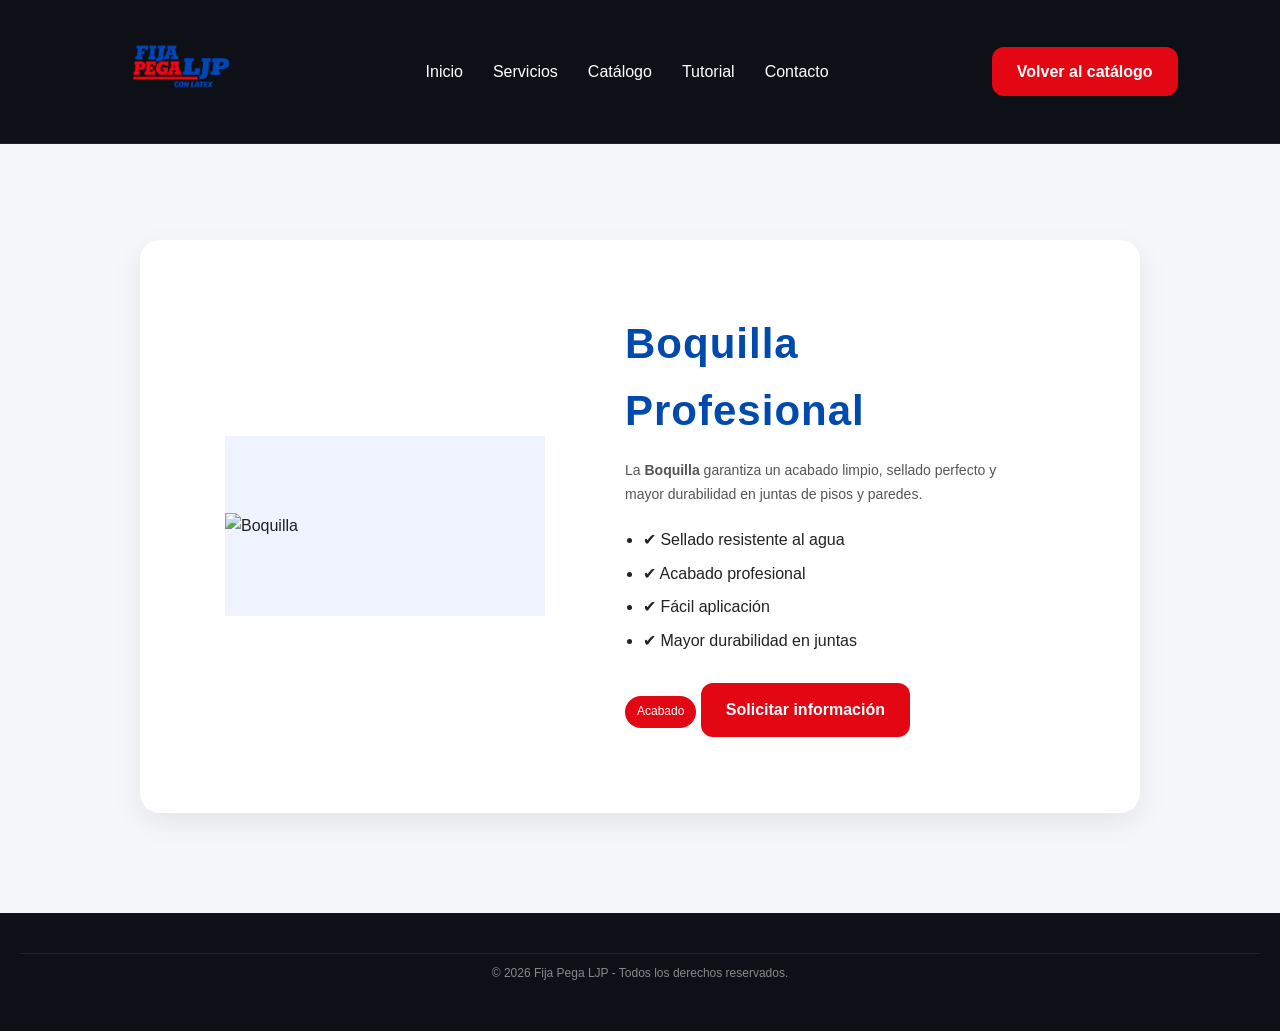
==== boquilla.html @ 5b0606a4 "primer subida" ====
<!DOCTYPE html>
<html lang="es">

<head>
    <meta charset="UTF-8">
    <meta name="viewport" content="width=device-width, initial-scale=1.0">
    <title>Boquilla | Fija Pega LJP</title>
<link rel="shortcut icon" href="log.png">
<link rel="apple-touch-icon" href="log.png">
    <link rel="stylesheet" href="style.css">
    <meta name="viewport" content="width=device-width, initial-scale=1.0">
</head>

<body>

<header class="header">

    <div class="logo">
        <img src="log.png" alt="Fija Pega LJP">
    </div>

    <nav class="navbar">
        <a href="index.html">Inicio</a>
        <a href="servicios.html">Servicios</a>
        <a href="catalogo.html">Catálogo</a>
        <a href="tutorial.html">Tutorial</a>
        <a href="contacto.html">Contacto</a>
    </nav>

    <a href="catalogo.html" class="btn-header">Volver al catálogo</a>

</header>

<main class="product-page">

    <div class="product-detail">

        <div class="product-img">
            <img src="img/producto.png" alt="Boquilla">
        </div>

        <div class="product-info">

            <h1>Boquilla Profesional</h1>

            <p>
                La <strong>Boquilla</strong> garantiza un acabado limpio, sellado perfecto
                y mayor durabilidad en juntas de pisos y paredes.
            </p>

            <ul>
                <li>✔ Sellado resistente al agua</li>
                <li>✔ Acabado profesional</li>
                <li>✔ Fácil aplicación</li>
                <li>✔ Mayor durabilidad en juntas</li>
            </ul>

            <span class="tag-producto">Acabado</span>

            <a href="contacto.html" class="btn-primary">Solicitar información</a>

        </div>

    </div>

</main>

<footer class="footer">

    <div class="footer-bottom">
        © 2026 Fija Pega LJP - Todos los derechos reservados.
    </div>

</footer>

</body>
</html>
---- style.css ----
*{
    margin:0;
    padding:0;
    box-sizing:border-box;
    font-family:Poppins,sans-serif;
}

body{
    background:#f5f5f5;
}

/* HEADER */

header{
    position:fixed;
    top:0;
    width:100%;
    background:#111;
    display:flex;
    justify-content:space-between;
    align-items:center;
    padding:20px 8%;
    z-index:999;
}

.logo{
    color:#fff;
    font-size:30px;
    font-weight:bold;
}

.logo span{
    color:red;
}

nav ul{
    display:flex;
    list-style:none;
}

nav ul li{
    margin-left:30px;
}

nav ul li a{
    text-decoration:none;
    color:white;
}

/* HERO */

.hero{
    min-height:100vh;
    display:flex;
    justify-content:space-between;
    align-items:center;
    padding:120px 8%;
    background:linear-gradient(
    to right,
    #ffffff,
    #d8ecff);
}

.hero-text{
    width:50%;
}

.hero-text h1{
    font-size:55px;
}

.hero-text p{
    margin:20px 0;
    font-size:18px;
}

.btn{
    background:red;
    color:white;
    padding:15px 35px;
    border-radius:10px;
    text-decoration:none;
}

.hero-image img{
    width:400px;
}

/* QUIENES SOMOS */

.quienes-somos{
    padding:100px 8%;
    text-align:center;
}

.mision-vision{
    display:flex;
    gap:20px;
    margin-top:40px;
}

.box{
    background:white;
    padding:30px;
    border-radius:20px;
}

/* PAGINAS */

.services-page,
.catalogo-page,
.tutorial-page,
.contact-page{
    padding:150px 8%;
    text-align:center;
}

.services-container,
.catalogo-container{
    display:flex;
    justify-content:center;
    gap:30px;
    flex-wrap:wrap;
}

.card,
.producto{
    width:300px;
    background:white;
    padding:30px;
    border-radius:20px;
    box-shadow:0 5px 20px rgba(0,0,0,.1);
}

.producto img{
    width:170px;
}

button{
    background:#009933;
    color:white;
    border:none;
    padding:12px 20px;
    border-radius:10px;
    cursor:pointer;
}

/* CALCULADORA */

.calculator{
    max-width:500px;
    margin:auto;
}

.calculator input{
    width:100%;
    padding:15px;
    margin:10px 0;
    border-radius:10px;
    border:1px solid #ccc;
}

.resultado{
    margin-top:20px;
    font-size:20px;
    font-weight:bold;
}

.btn-whatsapp{
    display:inline-block;
    margin-top:20px;
    background:#25D366;
    color:white;
    padding:15px 35px;
    border-radius:10px;
    text-decoration:none;
}

/* FOOTER */

footer{
    background:#111;
    color:white;
    text-align:center;
    padding:20px;
}

/* RESPONSIVE */

@media(max-width:900px){

.hero{
    flex-direction:column;
    text-align:center;
}

.hero-text{
    width:100%;
}

.hero-image img{
    width:250px;
}

nav ul{
    display:none;
}

.mision-vision{
    flex-direction:column;
}
}/* QUIENES SOMOS MEJORADO */

.quienes-somos{
    padding:100px 8%;
    background:#fff;
}

.titulo-section{
    text-align:center;
    margin-bottom:60px;
}

.titulo-section h2{
    font-size:42px;
    color:#111;
}

.subtitulo{
    color:#666;
    margin-top:10px;
    font-size:18px;
}

.quienes-container{
    display:flex;
    justify-content:space-between;
    gap:50px;
    align-items:center;
    margin-bottom:60px;
}

.texto-quienes{
    flex:1;
}

.texto-quienes h3{
    font-size:34px;
    margin-bottom:20px;
    color:#d60000;
}

.texto-quienes p{
    margin-bottom:20px;
    line-height:1.9;
    color:#444;
}

.estadisticas{
    flex:1;
    display:grid;
    grid-template-columns:repeat(2,1fr);
    gap:20px;
}

.stat-card{
    background:linear-gradient(
    135deg,
    #d60000,
    #004aad);
    color:white;
    padding:30px;
    border-radius:20px;
    text-align:center;
    box-shadow:0 5px 20px rgba(0,0,0,.15);
    transition:.3s;
}

.stat-card:hover{
    transform:translateY(-8px);
}

.stat-card h2{
    font-size:35px;
}

.stat-card p{
    margin-top:10px;
}

/* RESPONSIVE */

@media(max-width:900px){

.quienes-container{
    flex-direction:column;
}

.estadisticas{
    grid-template-columns:1fr;
    width:100%;
}

}
*{
    margin:0;
    padding:0;
    box-sizing:border-box;
    font-family:'Poppins', sans-serif;
}

body{
    background:#f5f7fb;
    overflow-x:hidden;
}

/* HEADER */

.header{
    width:100%;
    display:flex;
    justify-content:space-between;
    align-items:center;
    padding:20px 8%;
    background:#0d1117;
    position:fixed;
    top:0;
    z-index:1000;
}

.logo{
    color:white;
    font-size:30px;
    font-weight:800;
}

.logo span{
    color:#e30613;
}

.navbar{
    display:flex;
    gap:30px;
}

.navbar a{
    color:white;
    text-decoration:none;
    font-weight:500;
    transition:.3s;
}

.navbar a:hover{
    color:#00AEEF;
}

.btn-header{
    background:#e30613;
    color:white;
    padding:12px 28px;
    border-radius:12px;
    text-decoration:none;
    font-weight:600;
    transition:.3s;
}

.btn-header:hover{
    background:#00AEEF;
}

/* HERO */

.hero{
    min-height:100vh;
    display:flex;
    align-items:center;
    justify-content:space-between;
    padding:150px 8% 100px;
    background:linear-gradient(
        135deg,
        #ffffff,
        #dceeff
    );
    position:relative;
}

.hero-text{
    width:50%;
}

.tag{
    background:#e30613;
    color:white;
    padding:8px 18px;
    border-radius:30px;
    font-size:14px;
    display:inline-block;
    margin-bottom:20px;
}

.hero-text h1{
    font-size:65px;
    font-weight:800;
    line-height:1.1;
    color:#111;
}

.hero-text h1 span{
    color:#004aad;
}

.hero-text p{
    font-size:18px;
    color:#555;
    margin:25px 0;
    line-height:1.8;
}

.hero-buttons{
    display:flex;
    gap:20px;
}

.btn-primary{
    background:#e30613;
    color:white;
    padding:16px 35px;
    border-radius:14px;
    text-decoration:none;
    font-weight:600;
}

.btn-secondary{
    border:2px solid #004aad;
    color:#004aad;
    padding:16px 35px;
    border-radius:14px;
    text-decoration:none;
    font-weight:600;
}

/* PRODUCTO */

.hero-image{
    width:50%;
    position:relative;
    display:flex;
    justify-content:center;
    align-items:center;
}

.circle-bg{
    width:450px;
    height:450px;
    background:linear-gradient(
        135deg,
        #004aad,
        #00AEEF
    );
    border-radius:50%;
    position:absolute;
    opacity:.12;
}

.hero-image img{
    width:420px;
    z-index:2;
    animation:float 4s ease-in-out infinite;
}

@keyframes float{
    0%{
        transform:translateY(0px);
    }
    50%{
        transform:translateY(-15px);
    }
    100%{
        transform:translateY(0px);
    }
}

/* TARJETAS FLOTANTES */

.floating-card{
    position:absolute;
    background:white;
    padding:15px 25px;
    border-radius:15px;
    box-shadow:0 5px 20px rgba(0,0,0,.15);
    font-weight:600;
    z-index:10;
}

.card1{
    top:90px;
    right:0;
}

.card2{
    bottom:90px;
    left:0;
}

/* BENEFICIOS */

.benefits{
    display:grid;
    grid-template-columns:repeat(4,1fr);
    gap:25px;
    padding:70px 8%;
    background:#0d1117;
}

.benefit-box{
    background:#161b22;
    color:white;
    padding:35px;
    border-radius:20px;
    text-align:center;
    transition:.3s;
}

.benefit-box:hover{
    transform:translateY(-8px);
}

.benefit-box h3{
    margin:15px 0;
}

/* ABOUT */

.about{
    display:flex;
    justify-content:space-between;
    align-items:center;
    gap:50px;
    padding:100px 8%;
    background:white;
}

.about-text{
    width:50%;
}

.about-text span{
    color:#e30613;
    font-weight:700;
}

.about-text h2{
    font-size:50px;
    margin:15px 0;
}

.about-text p{
    color:#555;
    line-height:1.8;
    margin-bottom:20px;
}

.about-cards{
    width:50%;
    display:grid;
    grid-template-columns:repeat(2,1fr);
    gap:20px;
}

.mini-card{
    background:linear-gradient(
        135deg,
        #e30613,
        #004aad
    );
    color:white;
    padding:35px;
    border-radius:20px;
    text-align:center;
}

.mini-card h3{
    font-size:35px;
}

/* BARRA INFERIOR */

.bottom-banner{
    background:#0d1117;
    color:white;
    display:flex;
    justify-content:space-around;
    padding:35px;
    font-weight:600;
    flex-wrap:wrap;
}

/* FOOTER */

footer{
    background:#000;
    color:white;
    text-align:center;
    padding:50px 20px;
}

footer h2{
    margin-bottom:10px;
}

/* RESPONSIVE */

@media(max-width:991px){

.hero{
    flex-direction:column;
    text-align:center;
}

.hero-text{
    width:100%;
}

.hero-image{
    width:100%;
    margin-top:50px;
}

.hero-text h1{
    font-size:42px;
}

.hero-image img{
    width:280px;
}

.circle-bg{
    width:300px;
    height:300px;
}

.about{
    flex-direction:column;
}

.about-text,
.about-cards{
    width:100%;
}

.about-cards{
    grid-template-columns:1fr;
}

.benefits{
    grid-template-columns:1fr;
}

.navbar{
    display:none;
}

.btn-header{
    display:none;
}

.bottom-banner{
    flex-direction:column;
    gap:15px;
    text-align:center;
}

.card1,
.card2{
    position:relative;
    margin:10px auto;
    left:auto;
    right:auto;
    top:auto;
    bottom:auto;
}
}*{
    margin:0;
    padding:0;
    box-sizing:border-box;
    font-family:'Poppins', sans-serif;
}

html{
    scroll-behavior:smooth;
}

body{
    background:#f5f7fb;
    overflow-x:hidden;
}

/* =========================
HEADER
========================= */

.header{
    width:100%;
    display:flex;
    justify-content:space-between;
    align-items:center;
    padding:18px 8%;
    background:rgba(13,17,23,.96);
    backdrop-filter:blur(12px);
    position:fixed;
    top:0;
    left:0;
    z-index:1000;
    border-bottom:1px solid rgba(255,255,255,.08);
}

/* LOGO */

.logo{
    display:flex;
    align-items:center;
}

.logo-box{
    line-height:1;
}

.logo-box h1{
    font-size:34px;
    font-weight:900;
    color:white;
    letter-spacing:1px;
}

.logo-box h1 span{
    color:#e30613;
}

.logo-box p{
    color:#00AEEF;
    font-size:12px;
    letter-spacing:2px;
    margin-top:6px;
    font-weight:600;
}

/* MENU */

.navbar{
    display:flex;
    gap:35px;
}

.navbar a{
    color:white;
    text-decoration:none;
    font-size:16px;
    font-weight:500;
    transition:.3s;
    position:relative;
}

.navbar a:hover{
    color:#00AEEF;
}

.navbar a::after{
    content:'';
    width:0%;
    height:2px;
    background:#e30613;
    position:absolute;
    left:0;
    bottom:-5px;
    transition:.3s;
}

.navbar a:hover::after{
    width:100%;
}

/* BOTON HEADER */

.btn-header{
    background:#e30613;
    color:white;
    text-decoration:none;
    padding:14px 28px;
    border-radius:14px;
    font-weight:600;
    transition:.3s;
}

.btn-header:hover{
    background:#004aad;
    transform:translateY(-3px);
}

/* =========================
HERO
========================= */

.hero{
    min-height:100vh;
    display:flex;
    justify-content:space-between;
    align-items:center;
    padding:150px 8% 100px;
    background:linear-gradient(
        135deg,
        #ffffff,
        #dceeff
    );
    position:relative;
}

.hero::before{
    content:'';
    position:absolute;
    width:500px;
    height:500px;
    background:#e30613;
    filter:blur(180px);
    opacity:.08;
    top:-100px;
    left:-150px;
}

.hero-text{
    width:50%;
    z-index:2;
}

.tag{
    background:#e30613;
    color:white;
    padding:8px 18px;
    border-radius:30px;
    font-size:14px;
    display:inline-block;
    margin-bottom:20px;
}

.hero-text h1{
    font-size:65px;
    line-height:1.1;
    font-weight:800;
    color:#111;
}

.hero-text h1 span{
    color:#004aad;
}

.hero-text p{
    color:#555;
    line-height:1.8;
    margin:25px 0;
    font-size:18px;
}

/* BOTONES */

.hero-buttons{
    display:flex;
    gap:20px;
}

.btn-primary{
    background:#e30613;
    color:white;
    padding:16px 35px;
    border-radius:14px;
    text-decoration:none;
    font-weight:600;
    transition:.3s;
}

.btn-primary:hover{
    background:#004aad;
}

.btn-secondary{
    border:2px solid #004aad;
    color:#004aad;
    padding:16px 35px;
    border-radius:14px;
    text-decoration:none;
    font-weight:600;
    transition:.3s;
}

.btn-secondary:hover{
    background:#004aad;
    color:white;
}

/* =========================
PRODUCTO HERO
========================= */

.hero-image{
    width:50%;
    display:flex;
    justify-content:center;
    align-items:center;
    position:relative;
}

.circle-bg{
    width:480px;
    height:480px;
    border-radius:50%;
    background:linear-gradient(
        135deg,
        #004aad,
        #00AEEF
    );
    position:absolute;
    opacity:.12;
}

.hero-image img{
    width:420px;
    position:relative;
    z-index:2;
    animation:float 4s ease infinite;
}

@keyframes float{
    0%{
        transform:translateY(0);
    }

    50%{
        transform:translateY(-15px);
    }

    100%{
        transform:translateY(0);
    }
}

/* TARJETAS */

.floating-card{
    position:absolute;
    background:white;
    padding:15px 22px;
    border-radius:16px;
    box-shadow:0 5px 20px rgba(0,0,0,.15);
    font-weight:600;
    z-index:10;
}

.card1{
    top:80px;
    right:0;
}

.card2{
    bottom:90px;
    left:0;
}

/* =========================
BENEFICIOS
========================= */

.benefits{
    background:#0d1117;
    display:grid;
    grid-template-columns:repeat(4,1fr);
    gap:20px;
    padding:70px 8%;
}

.benefit-box{
    background:#161b22;
    color:white;
    padding:35px;
    border-radius:20px;
    text-align:center;
    transition:.3s;
}

.benefit-box:hover{
    transform:translateY(-8px);
}

.benefit-box h3{
    margin:15px 0;
}

/* =========================
QUIENES SOMOS
========================= */

.about{
    display:flex;
    justify-content:space-between;
    gap:60px;
    padding:100px 8%;
    background:white;
}

.about-text{
    width:50%;
}

.about-text span{
    color:#e30613;
    font-weight:700;
}

.about-text h2{
    font-size:48px;
    margin:15px 0;
}

.about-text p{
    line-height:1.9;
    color:#555;
    margin-bottom:20px;
}

.about-cards{
    width:50%;
    display:grid;
    grid-template-columns:repeat(2,1fr);
    gap:20px;
}

.mini-card{
    background:linear-gradient(
        135deg,
        #e30613,
        #004aad
    );
    color:white;
    padding:35px;
    border-radius:20px;
    text-align:center;
    box-shadow:0 5px 20px rgba(0,0,0,.15);
}

.mini-card h3{
    font-size:35px;
}

/* =========================
BARRA FINAL
========================= */

.bottom-banner{
    background:#0d1117;
    color:white;
    display:flex;
    justify-content:space-around;
    align-items:center;
    padding:35px;
    flex-wrap:wrap;
    gap:15px;
    font-weight:600;
}

/* =========================
FOOTER
========================= */

footer{
    background:black;
    color:white;
    text-align:center;
    padding:50px 20px;
}

footer h2{
    margin-bottom:10px;
}

/* =========================
RESPONSIVE
========================= */

@media(max-width:991px){

.hero{
    flex-direction:column;
    text-align:center;
}

.hero-text{
    width:100%;
}

.hero-image{
    width:100%;
    margin-top:50px;
}

.hero-image img{
    width:280px;
}

.circle-bg{
    width:300px;
    height:300px;
}

.hero-text h1{
    font-size:42px;
}

.about{
    flex-direction:column;
}

.about-text,
.about-cards{
    width:100%;
}

.about-cards{
    grid-template-columns:1fr;
}

.benefits{
    grid-template-columns:1fr;
}

.navbar{
    display:none;
}

.btn-header{
    display:none;
}

.bottom-banner{
    flex-direction:column;
    text-align:center;
}

.card1,
.card2{
    position:relative;
    top:auto;
    left:auto;
    right:auto;
    bottom:auto;
    margin:10px auto;
}

.logo-box h1{
    font-size:28px;
}
}/* ======================
LOGO IMAGEN
====================== */

.logo img{
    width:160px;
}

/* ======================
FOOTER NUEVO
====================== */

.footer{
    background:linear-gradient(
    to right,
    #0d1117,
    #161b22);
    color:white;
}

.footer-container{
    display:flex;
    justify-content:space-between;
    align-items:center;
    padding:40px 8%;
    flex-wrap:wrap;
    gap:30px;
}

.footer-logo img{
    width:180px;
}

.footer-info{
    display:flex;
    gap:35px;
    flex-wrap:wrap;
}

.info-item{
    font-size:15px;
    color:#ddd;
}

.footer-social{
    display:flex;
    gap:15px;
}

.footer-social a{
    width:45px;
    height:45px;
    border:1px solid rgba(255,255,255,.2);
    border-radius:50%;
    display:flex;
    justify-content:center;
    align-items:center;
    color:white;
    text-decoration:none;
    font-size:20px;
    transition:.3s;
}

.footer-social a:hover{
    background:#e30613;
    transform:translateY(-5px);
}

.footer-bottom{
    border-top:1px solid rgba(255,255,255,.1);
    text-align:center;
    padding:18px;
    color:#bbb;
    font-size:14px;
}

/* RESPONSIVE */

@media(max-width:991px){

.footer-container{
    flex-direction:column;
    text-align:center;
}

.footer-info{
    justify-content:center;
}

.logo img{
    width:130px;
}

.footer-logo img{
    width:150px;
}

}
/* =========================
RESPONSIVE BASE REAL
========================= */

img{
    max-width:100%;
    height:auto;
    display:block;
}

section{
    width:100%;
}

/* Evita desbordes raros */
body{
    overflow-x:hidden;
}
@media(max-width:768px){

.header{
    flex-direction:column;
    gap:15px;
    padding:15px;
    text-align:center;
}

.navbar{
    flex-wrap:wrap;
    justify-content:center;
    gap:15px;
}

.btn-header{
    display:none;
}
}
@media(max-width:768px){

.hero{
    flex-direction:column;
    text-align:center;
    padding:120px 5% 60px;
}

.hero-text{
    width:100%;
}

.hero-text h1{
    font-size:38px;
}

.hero-image{
    width:100%;
    margin-top:40px;
}

.hero-image img{
    width:250px;
}

.circle-bg{
    width:280px;
    height:280px;
}
}
@media(max-width:768px){

.benefits{
    grid-template-columns:1fr;
    padding:50px 5%;
}
}
@media(max-width:768px){

.about{
    flex-direction:column;
    text-align:center;
}

.about-text,
.about-cards{
    width:100%;
}

.about-text h2{
    font-size:32px;
}

.about-cards{
    grid-template-columns:1fr;
}
}
@media(max-width:768px){

.footer-container{
    flex-direction:column;
    text-align:center;
    gap:20px;
}

.footer-info{
    flex-direction:column;
    gap:10px;
}

.footer-social{
    justify-content:center;
}
}
body{
    font-family:'Poppins', sans-serif;
    line-height:1.6;
    color:#222;
}
/* =========================
HEADER GLOBAL
========================= */

.header{
    width:100%;
    display:flex;
    justify-content:space-between;
    align-items:center;
    padding:18px 8%;
    background:rgba(13,17,23,.96);
    position:fixed;
    top:0;
    left:0;
    z-index:1000;
}

.header .logo img{
    width:160px;
}

.navbar{
    display:flex;
    gap:30px;
}

.navbar a{
    color:white;
    text-decoration:none;
    transition:.3s;
}

.navbar a:hover{
    color:#00AEEF;
}

.btn-header{
    background:#e30613;
    color:white;
    padding:12px 25px;
    border-radius:12px;
    text-decoration:none;
}

/* =========================
FOOTER GLOBAL
========================= */

.footer{
    background:#0d1117;
    color:white;
    padding:50px 20px;
    margin-top:80px;
}

.footer-container{
    display:flex;
    justify-content:space-between;
    align-items:center;
    flex-wrap:wrap;
    gap:30px;
    padding:20px 8%;
}

.footer-logo img{
    width:150px;
}

.footer-info{
    display:flex;
    gap:25px;
    flex-wrap:wrap;
}

.footer-social a{
    width:40px;
    height:40px;
    display:inline-flex;
    justify-content:center;
    align-items:center;
    border-radius:50%;
    border:1px solid #444;
    color:white;
    text-decoration:none;
    transition:.3s;
}

.footer-social a:hover{
    background:#e30613;
    transform:translateY(-5px);
}

.footer-bottom{
    text-align:center;
    margin-top:20px;
    font-size:14px;
    color:#aaa;
}

/* =========================
RESPONSIVE GLOBAL
========================= */

@media(max-width:768px){

.header{
    flex-direction:column;
    gap:10px;
    text-align:center;
}

.navbar{
    flex-wrap:wrap;
    justify-content:center;
}

.btn-header{
    display:none;
}

.footer-container{
    flex-direction:column;
    text-align:center;
}

.footer-info{
    flex-direction:column;
    align-items:center;
}
}
/* =========================
SERVICIOS PRO
========================= */

.services-page{
    padding:180px 8% 120px;
    background:#f5f7fb;
}

.services-hero{
    text-align:center;
    max-width:800px;
    margin:0 auto 60px;
}

.services-hero h1{
    font-size:48px;
    margin-bottom:15px;
    color:#111;
}

.services-hero p{
    font-size:18px;
    color:#555;
    line-height:1.8;
}

/* GRID */
.services-grid{
    display:grid;
    grid-template-columns:repeat(auto-fit, minmax(260px, 1fr));
    gap:25px;
}

/* CARDS */
.service-card{
    background:white;
    padding:30px;
    border-radius:18px;
    box-shadow:0 8px 20px rgba(0,0,0,.08);
    transition:.3s;
}

.service-card:hover{
    transform:translateY(-8px);
}

.service-card h3{
    margin-bottom:15px;
    color:#004aad;
}

.service-card p{
    color:#555;
    line-height:1.7;
}

/* DESTACADO */
.service-card.highlight{
    background:linear-gradient(135deg,#e30613,#004aad);
    color:white;
}

.service-card.highlight h3,
.service-card.highlight p{
    color:white;
}
/* =========================
RESET BASE
========================= */
*{
    margin:0;
    padding:0;
    box-sizing:border-box;
    font-family:'Poppins', sans-serif;
}

html, body{
    height:100%;
}

/* =========================
LAYOUT GENERAL (CLAVE)
========================= */
body{
    min-height:100vh;
    display:flex;
    flex-direction:column;
    background:#f5f7fb;
}

/* =========================
HACE QUE EL CONTENIDO CREZCA
========================= */
main{
    flex:1;
}

/* si no usas main, esto ayuda igual */
section{
    width:100%;
}

/* =========================
HEADER FIJO
========================= */
.header{
    width:100%;
    display:flex;
    justify-content:space-between;
    align-items:center;
    padding:18px 8%;
    background:#0d1117;
    position:fixed;
    top:0;
    left:0;
    z-index:1000;
}

/* evita que el contenido quede debajo del header */
body{
    padding-top:80px;
}

/* =========================
FOOTER SIEMPRE ABAJO
========================= */
.footer{
    margin-top:auto;
    background:#0d1117;
    color:white;
    padding:50px 20px;
}

/* =========================
FOOTER CONTENIDO
========================= */
.footer-container{
    display:flex;
    justify-content:space-between;
    flex-wrap:wrap;
    gap:30px;
    padding:20px 8%;
}

.footer-bottom{
    text-align:center;
    margin-top:20px;
    font-size:14px;
    color:#aaa;
    border-top:1px solid rgba(255,255,255,.1);
    padding-top:15px;
}

/* =========================
RESPONSIVE
========================= */
@media(max-width:768px){

.footer-container{
    flex-direction:column;
    text-align:center;
}

.header{
    flex-direction:column;
    gap:10px;
    text-align:center;
}
}
/* =========================
FOOTER MÁS COMPACTO
========================= */

.footer{
    background:#0d1117;
    color:white;
    padding:30px 20px; /* 👈 MÁS BAJITO */
    margin-top:auto;
}

/* CONTENEDOR MÁS AJUSTADO */
.footer-container{
    display:flex;
    justify-content:space-between;
    align-items:center;
    flex-wrap:wrap;
    gap:20px;
    padding:10px 8%;
}

/* LOGO MÁS PEQUEÑO */
.footer-logo img{
    width:120px;
}

/* INFO MÁS COMPACTA */
.footer-info{
    display:flex;
    flex-direction:column;
    gap:6px;
    font-size:14px;
    color:#ccc;
}

/* REDES */
.footer-social a{
    width:35px;
    height:35px;
    display:flex;
    justify-content:center;
    align-items:center;
    border-radius:50%;
    border:1px solid rgba(255,255,255,.2);
    color:white;
    text-decoration:none;
    transition:.3s;
}

/* BOTTOM MÁS PEQUEÑO */
.footer-bottom{
    text-align:center;
    margin-top:10px;
    font-size:12px; /* 👈 MÁS PEQUEÑO */
    color:#888;
    border-top:1px solid rgba(255,255,255,.08);
    padding-top:10px;
}
body{
    min-height:100vh;
    display:flex;
    flex-direction:column;
}

main{
    flex:1;
}
/* =========================
CATÁLOGO PRO
========================= */

.catalogo-page{
    padding:160px 8% 100px;
    background:#f5f7fb;
}

/* HERO */
.catalogo-hero{
    text-align:center;
    max-width:700px;
    margin:0 auto 50px;
}

.catalogo-hero h1{
    font-size:48px;
    margin-bottom:10px;
}

.catalogo-hero p{
    color:#555;
    font-size:18px;
    line-height:1.7;
}

/* GRID */
.catalogo-container{
    display:grid;
    grid-template-columns:repeat(auto-fit, minmax(260px, 1fr));
    gap:25px;
}

/* CARD PRODUCTO */
.product-card{
    background:white;
    border-radius:18px;
    overflow:hidden;
    text-decoration:none;
    color:black;
    box-shadow:0 8px 20px rgba(0,0,0,.08);
    transition:.3s;
    display:block;
}

.product-card:hover{
    transform:translateY(-8px);
}

/* IMAGEN */
.product-img{
    height:180px;
    display:flex;
    justify-content:center;
    align-items:center;
    background:#eef3ff;
}

.product-img img{
    width:120px;
}

/* INFO */
.product-info{
    padding:20px;
}

.product-info h3{
    margin-bottom:10px;
    color:#004aad;
}

.product-info p{
    font-size:14px;
    color:#555;
    line-height:1.5;
}

/* TAG */
.tag-producto{
    display:inline-block;
    margin-top:12px;
    padding:5px 10px;
    font-size:12px;
    background:#e30613;
    color:white;
    border-radius:20px;
}
/* =========================
PÁGINA PRODUCTO CENTRADA
========================= */

.product-page{
    padding:160px 8% 100px;
    display:flex;
    justify-content:center;
    align-items:center;
}

/* CAJA CENTRAL (EL TRUCO PRO) */
.product-detail{
    display:flex;
    align-items:center;
    justify-content:center;
    gap:60px;
    max-width:1000px;
    width:100%;
    background:white;
    padding:50px;
    border-radius:20px;
    box-shadow:0 10px 30px rgba(0,0,0,.08);
}

/* IMAGEN */
.product-detail .product-img img{
    width:320px;
}

/* TEXTO */
.product-info{
    max-width:450px;
    text-align:left;
}

.product-info h1{
    font-size:42px;
    color:#004aad;
    margin-bottom:15px;
}

.product-info p{
    color:#555;
    line-height:1.7;
    margin-bottom:20px;
}

/* LISTA */
.product-info ul{
    padding-left:18px;
    margin-bottom:20px;
}

.product-info ul li{
    margin-bottom:8px;
}

/* BOTÓN */
.btn-primary{
    display:inline-block;
    background:#e30613;
    color:white;
    padding:14px 25px;
    border-radius:12px;
    text-decoration:none;
    margin-top:10px;
}

/* TAG */
.tag-producto{
    display:inline-block;
    background:#e30613;
    color:white;
    padding:6px 12px;
    border-radius:20px;
    margin-bottom:15px;
}

/* RESPONSIVE */
@media(max-width:768px){

.product-detail{
    flex-direction:column;
    text-align:center;
    padding:30px;
}

.product-info{
    text-align:center;
}

.product-detail .product-img img{
    width:250px;
}
}
.product-info h1{
    letter-spacing:1px;
}
.product-detail:hover{
    transform:translateY(-5px);
    transition:.3s;
}
/* =========================
TUTORIAL INTERACTIVO
========================= */

.tutorial-page{
    padding:160px 8% 100px;
    text-align:center;
}

.tutorial-box{
    max-width:500px;
    margin:30px auto;
    background:white;
    padding:40px;
    border-radius:18px;
    box-shadow:0 10px 30px rgba(0,0,0,.08);
}

/* INPUTS */
.tutorial-box input,
.tutorial-box select{
    width:100%;
    padding:12px;
    margin:10px 0;
    border-radius:10px;
    border:1px solid #ccc;
}

/* BOTÓN */
.tutorial-box button{
    width:100%;
    padding:14px;
    margin-top:10px;
    background:#e30613;
    color:white;
    border:none;
    border-radius:12px;
    cursor:pointer;
}

/* RESULTADO */
.resultado{
    margin-top:20px;
    font-size:16px;
    font-weight:500;
    color:#222;
    line-height:1.6;
}
/* etiquetas más pro */
.tutorial-box label{
    display:block;
    text-align:left;
    margin-top:10px;
    font-weight:600;
    color:#333;
}
/* imagen preview */
#preview img{
    box-shadow:0 10px 25px rgba(0,0,0,.15);
}
/* contenedor simulación */
.mockup-container{
    position:relative;
    max-width:400px;
    margin-top:15px;
}

/* imagen del espacio */
.espacio-img{
    width:100%;
    border-radius:12px;
    filter:grayscale(30%);
    box-shadow:0 10px 25px rgba(0,0,0,.2);
}

/* etiqueta visual */
.overlay-text{
    position:absolute;
    top:10px;
    left:10px;
    background:rgba(0,0,0,.6);
    color:white;
    padding:6px 10px;
    font-size:12px;
    border-radius:8px;
}
/* =========================
CONTACTO PRO
========================= */

.contact-page{
    min-height:100vh;
    display:flex;
    justify-content:center;
    align-items:center;
    padding:160px 8% 80px;
    background:#f5f7fb;
}

/* TARJETA */
.contact-card{
    background:white;
    padding:50px;
    border-radius:20px;
    text-align:center;
    max-width:600px;
    width:100%;
    box-shadow:0 10px 30px rgba(0,0,0,.08);
}

/* TITULO */
.contact-card h1{
    font-size:42px;
    margin-bottom:10px;
    color:#004aad;
}

.sub{
    color:#555;
    margin-bottom:30px;
}

/* INFO */
.contact-info{
    display:flex;
    flex-direction:column;
    gap:15px;
    margin-bottom:30px;
}

.info-box{
    display:flex;
    align-items:center;
    justify-content:center;
    gap:10px;
    padding:12px;
    background:#f2f5ff;
    border-radius:12px;
    font-size:16px;
}

/* BOTÓN WHATSAPP */
.btn-whatsapp{
    display:inline-block;
    background:#25D366;
    color:white;
    padding:15px 30px;
    border-radius:12px;
    text-decoration:none;
    font-weight:600;
    transition:.3s;
}

.btn-whatsapp:hover{
    transform:scale(1.05);
}

.footer-social a{
    width:45px;
    height:45px;
    display:flex;
    justify-content:center;
    align-items:center;
    border-radius:50%;
    background:rgba(255,255,255,.1);
    color:white;
    text-decoration:none;
    font-size:18px;
    transition:.3s;
}

.footer-social a:hover{
    background:#e30613;
    transform:translateY(-5px) scale(1.1);
}
.footer-social a{
    width:45px;
    height:45px;
    display:flex;
    justify-content:center;
    align-items:center;
    border-radius:50%;
    background:rgba(255,255,255,.08);
    transition:.3s;
}

.footer-social a svg{
    width:20px;
    height:20px;
    fill:white;
}

.footer-social a:hover{
    background:#e30613;
    transform:translateY(-5px) scale(1.1);
}
.footer-social a{
    width:45px;
    height:45px;
    display:flex;
    justify-content:center;
    align-items:center;
    border-radius:50%;
    background:#1c1c1c;
    transition:.3s;
}

.footer-social a svg{
    width:20px;
    height:20px;
    fill:white;
}

/* FACEBOOK */
.footer-social a.facebook:hover{
    background:#1877F2;
}

/* INSTAGRAM */
.footer-social a.instagram:hover{
    background:radial-gradient(circle at 30% 107%, 
        #fdf497 0%, 
        #fdf497 5%, 
        #fd5949 45%, 
        #d6249f 60%, 
        #285AEB 90%);
}

/* LINKEDIN */
.footer-social a.linkedin:hover{
    background:#0A66C2;
}

/* WHATSAPP */
.footer-social a.whatsapp:hover{
    background:#25D366;
}

.footer-social a:hover{
    transform:translateY(-5px) scale(1.1);
}
.footer-social a.whatsapp:hover{
    background:#25D366;
}

.footer-social a svg{
    width:20px;
    height:20px;
    fill:white;
}
.modal{
    display:none;
    position:fixed;
    top:0;
    left:0;
    width:100%;
    height:100%;
    background:rgba(0,0,0,.6);
    justify-content:center;
    align-items:center;
}

.modal-content{
    background:white;
    padding:25px;
    border-radius:12px;
    width:300px;
}

.modal-content input,
.modal-content textarea{
    width:100%;
    margin:8px 0;
    padding:10px;
}
.modal{
    display:none;
    position:fixed;
    top:0;
    left:0;
    width:100%;
    height:100%;
    background:rgba(0,0,0,.6);
    justify-content:center;
    align-items:center;
    z-index:9999;
}

.modal-content{
    background:white;
    padding:25px;
    border-radius:12px;
    width:320px;
    text-align:center;
    box-shadow:0 10px 30px rgba(0,0,0,.2);
}

.modal-content input,
.modal-content textarea{
    width:100%;
    margin:8px 0;
    padding:10px;
    border:1px solid #ccc;
    border-radius:8px;
}

.modal-content button{
    margin-top:10px;
    padding:10px;
    width:100%;
    border:none;
    border-radius:8px;
    cursor:pointer;
}

.modal-content button:first-of-type{
    background:#e30613;
    color:white;
}

.modal-content button:last-of-type{
    background:#555;
    color:white;
}
.modal{
    display:none;
    position:fixed;
    top:0;
    left:0;
    width:100%;
    height:100vh;
    background:rgba(0,0,0,.6);
    z-index:999999;

    /* 🔥 CLAVE DEL CENTRADO */
    justify-content:center;
    align-items:center;
}

.modal-content{
    background:#fff;
    padding:25px;
    border-radius:15px;
    width:320px;
    text-align:center;
    box-shadow:0 10px 30px rgba(0,0,0,.3);
}
.modal{
    display:none;
    position:absolute; /* 👈 clave: ya no fija toda la pantalla */
    inset:auto;

    width:100%;
    height:100%;

    justify-content:center;
    align-items:center;

    background:rgba(0,0,0,.25); /* suave */
}

.modal-content{
    width:100%;
    max-width:380px;
    background:white;
    border-radius:18px;
    padding:25px;

    /* efecto elegante */
    box-shadow:0 20px 60px rgba(0,0,0,.35);

    animation:pop .25s ease;
    text-align:center;
}

@keyframes pop{
    from{
        transform:scale(.85);
        opacity:0;
    }
    to{
        transform:scale(1);
        opacity:1;
    }
}

/* inputs más finos */
.modal-content input,
.modal-content textarea{
    width:100%;
    margin:8px 0;
    padding:12px;
    border-radius:10px;
    border:1px solid #ddd;
}

/* botones */
.modal-content button{
    width:100%;
    margin-top:10px;
    padding:12px;
    border:none;
    border-radius:10px;
    cursor:pointer;
    font-weight:600;
}

.modal-content button:first-of-type{
    background:#e30613;
    color:white;
}

.modal-content button:last-of-type{
    background:#333;
    color:white;
}
.modal-content{
    background:white;
    width:240px;
    padding:15px;
    border-radius:12px;
    text-align:center;
    box-shadow:0 10px 30px rgba(0,0,0,.3);
}

.modal-content select,
.modal-content input{
    width:100%;
    margin:6px 0;
    padding:8px;
    border-radius:8px;
}

img{
    max-width:100%;
    height:auto;
}

/* evita scroll raro en móvil */
body{
    overflow-x:hidden;
}

/* contenedores flex flexibles */
.hero,
.about,
.catalogo-container,
.services-container{
    flex-wrap:wrap;
}

/* textos fluidos */
h1{
    font-size:clamp(28px, 5vw, 60px);
}

h2{
    font-size:clamp(22px, 4vw, 40px);
}

/* columnas móviles */
@media(max-width:900px){

    .hero-text,
    .hero-image,
    .about-text,
    .about-cards{
        width:100% !important;
        text-align:center;
    }

    nav ul,
    .navbar{
        flex-direction:column;
        gap:15px;
    }

    .producto{
        width:100% !important;
    }

    .catalogo-container{
        flex-direction:column;
        align-items:center;
    }

    .services-container{
        flex-direction:column;
        align-items:center;
    }
}
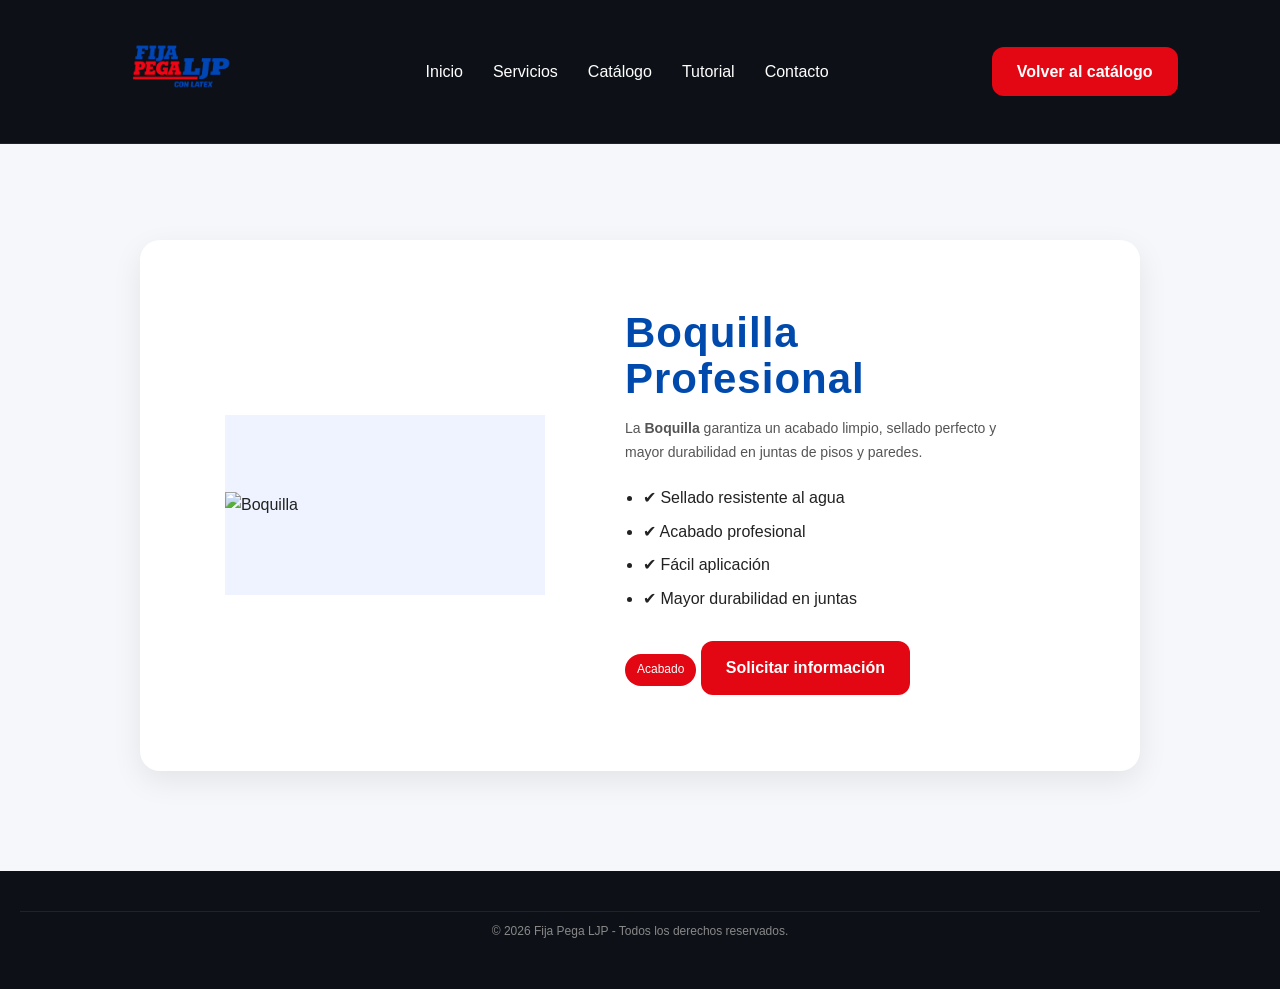
==== commit 9c4f70db: "Agrego nuevo archivo y actualizo cambios" ====
--- a/boquilla.html
+++ b/boquilla.html
@@ -7,6 +7,7 @@
     <title>Boquilla | Fija Pega LJP</title>
 <link rel="shortcut icon" href="log.png">
 <link rel="apple-touch-icon" href="log.png">
+<link rel="stylesheet" href="base.css">
     <link rel="stylesheet" href="style.css">
     <meta name="viewport" content="width=device-width, initial-scale=1.0">
 </head>
--- a/base.css
+++ b/base.css
@@ -0,0 +1,185 @@
+/* =========================
+RESET INTELIGENTE
+========================= */
+
+*{
+    margin:0;
+    padding:0;
+    box-sizing:border-box;
+    font-family:'Poppins', sans-serif;
+}
+
+html{
+    scroll-behavior:smooth;
+}
+
+body{
+    min-height:100vh;
+    display:flex;
+    flex-direction:column;
+    background:#f5f7fb;
+    color:#222;
+    overflow-x:hidden;
+}
+
+/* =========================
+CONTENEDOR GLOBAL
+========================= */
+
+.container{
+    width:100%;
+    max-width:1200px;
+    margin:0 auto;
+    padding:0 8%;
+}
+
+/* =========================
+IMÁGENES RESPONSIVE
+========================= */
+
+img{
+    max-width:100%;
+    height:auto;
+    display:block;
+}
+
+/* =========================
+TEXTOS FLUIDOS (CLAVE MÓVIL)
+========================= */
+
+h1{
+    font-size:clamp(28px,5vw,60px);
+    line-height:1.1;
+}
+
+h2{
+    font-size:clamp(22px,4vw,40px);
+}
+
+p{
+    font-size:clamp(14px,2.2vw,18px);
+    line-height:1.6;
+}
+
+/* =========================
+LAYOUT FLEX BASE
+========================= */
+
+.flex{
+    display:flex;
+    gap:20px;
+    flex-wrap:wrap;
+    align-items:center;
+    justify-content:space-between;
+}
+
+/* =========================
+GRID BASE
+========================= */
+
+.grid{
+    display:grid;
+    gap:20px;
+}
+
+/* auto responsive mágico */
+.grid.auto{
+    grid-template-columns:repeat(auto-fit,minmax(250px,1fr));
+}
+
+/* =========================
+BOTONES UNIVERSALES
+========================= */
+
+.btn{
+    display:inline-block;
+    padding:14px 25px;
+    border-radius:12px;
+    text-decoration:none;
+    font-weight:600;
+    transition:.3s;
+    cursor:pointer;
+}
+
+.btn-primary{
+    background:#e30613;
+    color:white;
+}
+
+.btn-primary:hover{
+    background:#004aad;
+}
+
+.btn-secondary{
+    border:2px solid #004aad;
+    color:#004aad;
+}
+
+.btn-secondary:hover{
+    background:#004aad;
+    color:white;
+}
+
+/* =========================
+HEADER BASE
+========================= */
+
+header{
+    width:100%;
+    display:flex;
+    justify-content:space-between;
+    align-items:center;
+    padding:18px 8%;
+    background:#0d1117;
+    position:fixed;
+    top:0;
+    left:0;
+    z-index:1000;
+}
+
+/* evita que el header tape contenido */
+body{
+    padding-top:80px;
+}
+
+/* =========================
+SECCIONES
+========================= */
+
+section{
+    width:100%;
+    padding:80px 0;
+}
+
+/* =========================
+FOOTER UNIVERSAL
+========================= */
+
+footer{
+    background:#0d1117;
+    color:white;
+    padding:40px 8%;
+    margin-top:auto;
+    text-align:center;
+}
+
+/* =========================
+RESPONSIVE GLOBAL
+========================= */
+
+@media(max-width:900px){
+
+.flex{
+    flex-direction:column;
+    text-align:center;
+}
+
+header{
+    flex-direction:column;
+    gap:10px;
+}
+
+.container{
+    padding:0 5%;
+}
+}
--- a/style.css
+++ b/style.css
@@ -2359,63 +2359,4 @@
     margin:6px 0;
     padding:8px;
     border-radius:8px;
-}
-
-img{
-    max-width:100%;
-    height:auto;
-}
-
-/* evita scroll raro en móvil */
-body{
-    overflow-x:hidden;
-}
-
-/* contenedores flex flexibles */
-.hero,
-.about,
-.catalogo-container,
-.services-container{
-    flex-wrap:wrap;
-}
-
-/* textos fluidos */
-h1{
-    font-size:clamp(28px, 5vw, 60px);
-}
-
-h2{
-    font-size:clamp(22px, 4vw, 40px);
-}
-
-/* columnas móviles */
-@media(max-width:900px){
-
-    .hero-text,
-    .hero-image,
-    .about-text,
-    .about-cards{
-        width:100% !important;
-        text-align:center;
-    }
-
-    nav ul,
-    .navbar{
-        flex-direction:column;
-        gap:15px;
-    }
-
-    .producto{
-        width:100% !important;
-    }
-
-    .catalogo-container{
-        flex-direction:column;
-        align-items:center;
-    }
-
-    .services-container{
-        flex-direction:column;
-        align-items:center;
-    }
 }
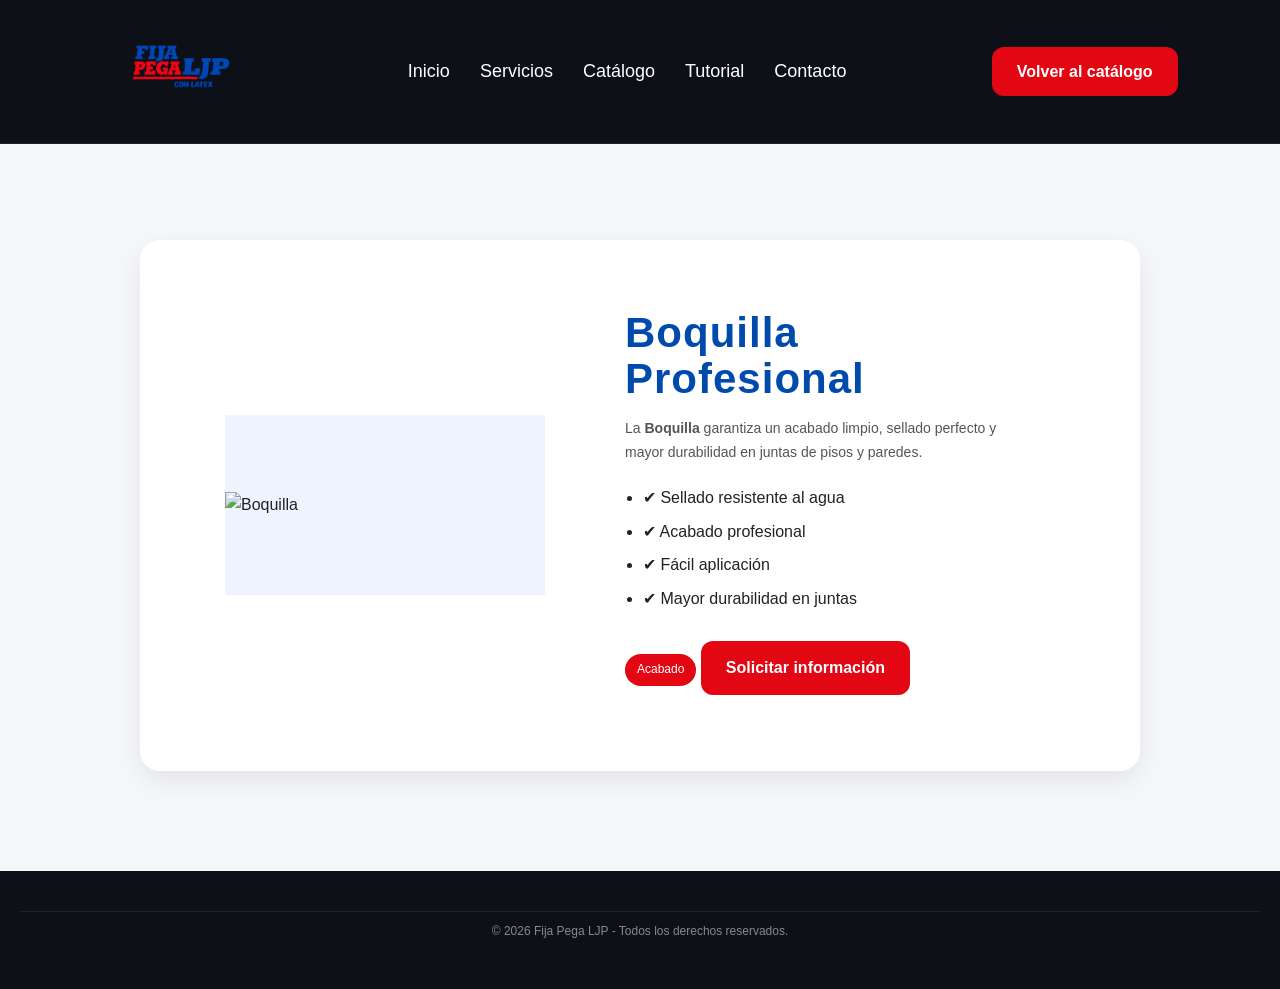
==== commit c91da0e0: "Ajuste responsive para móviles y menú hamburguesa" ====
--- a/boquilla.html
+++ b/boquilla.html
@@ -19,11 +19,11 @@
     <div class="logo">
         <img src="log.png" alt="Fija Pega LJP">
     </div>
-
+<div class="menu-toggle" id="menu-toggle">☰</div>
     <nav class="navbar">
         <a href="index.html">Inicio</a>
         <a href="servicios.html">Servicios</a>
-        <a href="catalogo.html">Catálogo</a>
+                 <a href="catalogo.html">Catálogo</a>
         <a href="tutorial.html">Tutorial</a>
         <a href="contacto.html">Contacto</a>
     </nav>
--- a/style.css
+++ b/style.css
@@ -2296,7 +2296,7 @@
     border-radius:18px;
     padding:25px;
 
-    /* efecto elegante */
+
     box-shadow:0 20px 60px rgba(0,0,0,.35);
 
     animation:pop .25s ease;
@@ -2314,7 +2314,7 @@
     }
 }
 
-/* inputs más finos */
+
 .modal-content input,
 .modal-content textarea{
     width:100%;
@@ -2324,7 +2324,6 @@
     border:1px solid #ddd;
 }
 
-/* botones */
 .modal-content button{
     width:100%;
     margin-top:10px;
@@ -2359,4 +2358,80 @@
     margin:6px 0;
     padding:8px;
     border-radius:8px;
+}
+
+@media(max-width:768px){
+
+    h1{
+        font-size:32px !important;
+    }
+
+    h2{
+        font-size:26px !important;
+    }
+
+    p{
+        font-size:15px !important;
+    }
+
+    .hero-text,
+    .about-text,
+    .product-info{
+        text-align:center;
+    }
+
+    .btn,
+    .btn-primary,
+    .btn-secondary{
+        width:100%;
+        display:block;
+        text-align:center;
+    }
+
+    .card,
+    .producto,
+    .service-card{
+        width:100%;
+    }
+}
+
+.menu-toggle{
+    display:none;
+    font-size:30px;
+    color:white;
+    cursor:pointer;
+}
+
+@media(max-width:768px){
+
+    .menu-toggle{
+        display:block;
+    }
+
+    .navbar{
+        position:fixed;
+        top:70px;
+        right:-100%;
+        width:70%;
+        height:100vh;
+        background:#0d1117;
+        flex-direction:column;
+        gap:25px;
+        padding-top:40px;
+        transition:.4s;
+    }
+
+    .navbar.active{
+        right:0;
+    }
+}
+
+.navbar a{
+    color:white;
+    text-decoration:none;
+    font-size:18px;
+}
+
+.navbar a:hover{
+    color:#00AEEF;
 }
